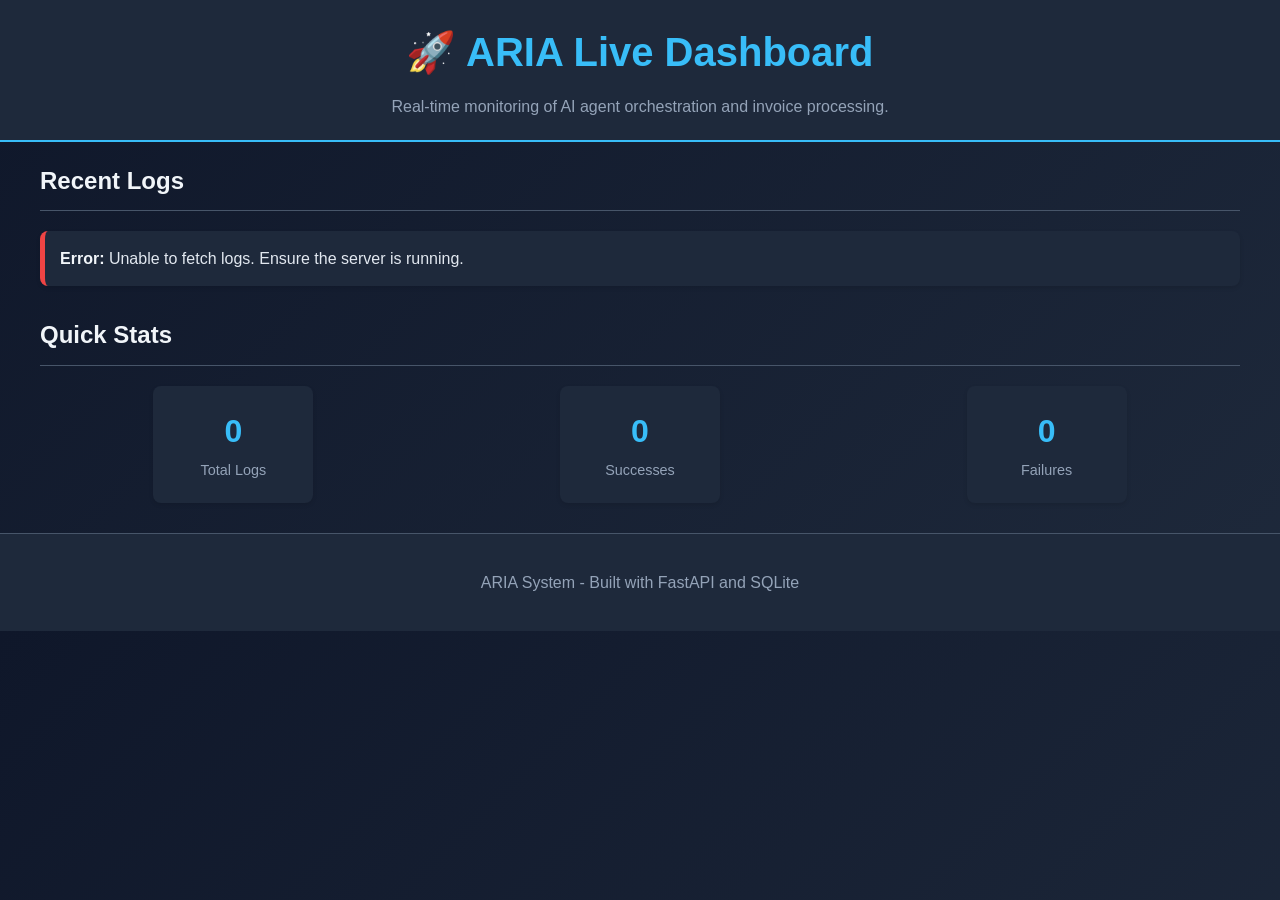
==== frontend/index.html @ 07985802 "frontend added and readme created" ====
<!DOCTYPE html>
<html lang="en">
<head>
    <meta charset="UTF-8">
    <meta name="viewport" content="width=device-width, initial-scale=1.0">
    <title>ARIA Dashboard</title>
    <link rel="stylesheet" href="style.css">
</head>
<body>
    <header>
        <h1>🚀 ARIA Live Dashboard</h1>
        <p>Real-time monitoring of AI agent orchestration and invoice processing.</p>
    </header>

    <main>
        <section id="logs-section">
            <h2>Recent Logs</h2>
            <div id="logs-container">
                <!-- Logs will be populated here -->
            </div>
        </section>

        <section id="stats-section">
            <h2>Quick Stats</h2>
            <div id="stats">
                <div class="stat">
                    <span id="total-logs">0</span>
                    <label>Total Logs</label>
                </div>
                <div class="stat">
                    <span id="success-count">0</span>
                    <label>Successes</label>
                </div>
                <div class="stat">
                    <span id="failure-count">0</span>
                    <label>Failures</label>
                </div>
            </div>
        </section>
    </main>

    <footer>
        <p>ARIA System - Built with FastAPI and SQLite</p>
    </footer>

    <script src="script.js"></script>
</body>
</html>
---- frontend/style.css ----
/* ARIA Dashboard Styles */

body {
    font-family: 'Segoe UI', Tahoma, Geneva, Verdana, sans-serif;
    background: linear-gradient(135deg, #0f172a 0%, #1e293b 100%);
    color: #e2e8f0;
    margin: 0;
    padding: 0;
    line-height: 1.6;
}

header {
    background: #1e293b;
    padding: 20px;
    text-align: center;
    border-bottom: 2px solid #38bdf8;
}

header h1 {
    margin: 0;
    color: #38bdf8;
    font-size: 2.5em;
}

header p {
    margin: 10px 0 0;
    color: #94a3b8;
}

main {
    max-width: 1200px;
    margin: 20px auto;
    padding: 0 20px;
}

section {
    margin-bottom: 30px;
}

h2 {
    color: #f1f5f9;
    border-bottom: 1px solid #475569;
    padding-bottom: 10px;
}

#logs-container {
    display: flex;
    flex-direction: column;
    gap: 10px;
}

.log {
    background: #1e293b;
    padding: 15px;
    border-radius: 8px;
    border-left: 5px solid #3b82f6;
    box-shadow: 0 2px 4px rgba(0, 0, 0, 0.1);
    transition: transform 0.2s;
}

.log:hover {
    transform: translateY(-2px);
}

.log.START { border-left-color: #3b82f6; }
.log.SUCCESS { border-left-color: #22c55e; }
.log.FAILURE { border-left-color: #ef4444; }
.log.RECOVERY_SUCCESS { border-left-color: #eab308; }
.log.VERIFICATION { border-left-color: #a855f7; }

.log strong {
    color: #f1f5f9;
    font-weight: bold;
}

.log small {
    color: #94a3b8;
    font-size: 0.85em;
}

.log code {
    background: #334155;
    padding: 2px 4px;
    border-radius: 4px;
    font-family: 'Courier New', monospace;
    word-wrap: break-word;
}

#stats {
    display: flex;
    justify-content: space-around;
    flex-wrap: wrap;
    gap: 20px;
}

.stat {
    background: #1e293b;
    padding: 20px;
    border-radius: 8px;
    text-align: center;
    min-width: 120px;
    box-shadow: 0 2px 4px rgba(0, 0, 0, 0.1);
}

.stat span {
    display: block;
    font-size: 2em;
    font-weight: bold;
    color: #38bdf8;
}

.stat label {
    color: #94a3b8;
    font-size: 0.9em;
}

footer {
    text-align: center;
    padding: 20px;
    background: #1e293b;
    color: #94a3b8;
    border-top: 1px solid #475569;
}

@media (max-width: 768px) {
    #stats {
        flex-direction: column;
        align-items: center;
    }

    .stat {
        width: 100%;
        max-width: 300px;
    }
}
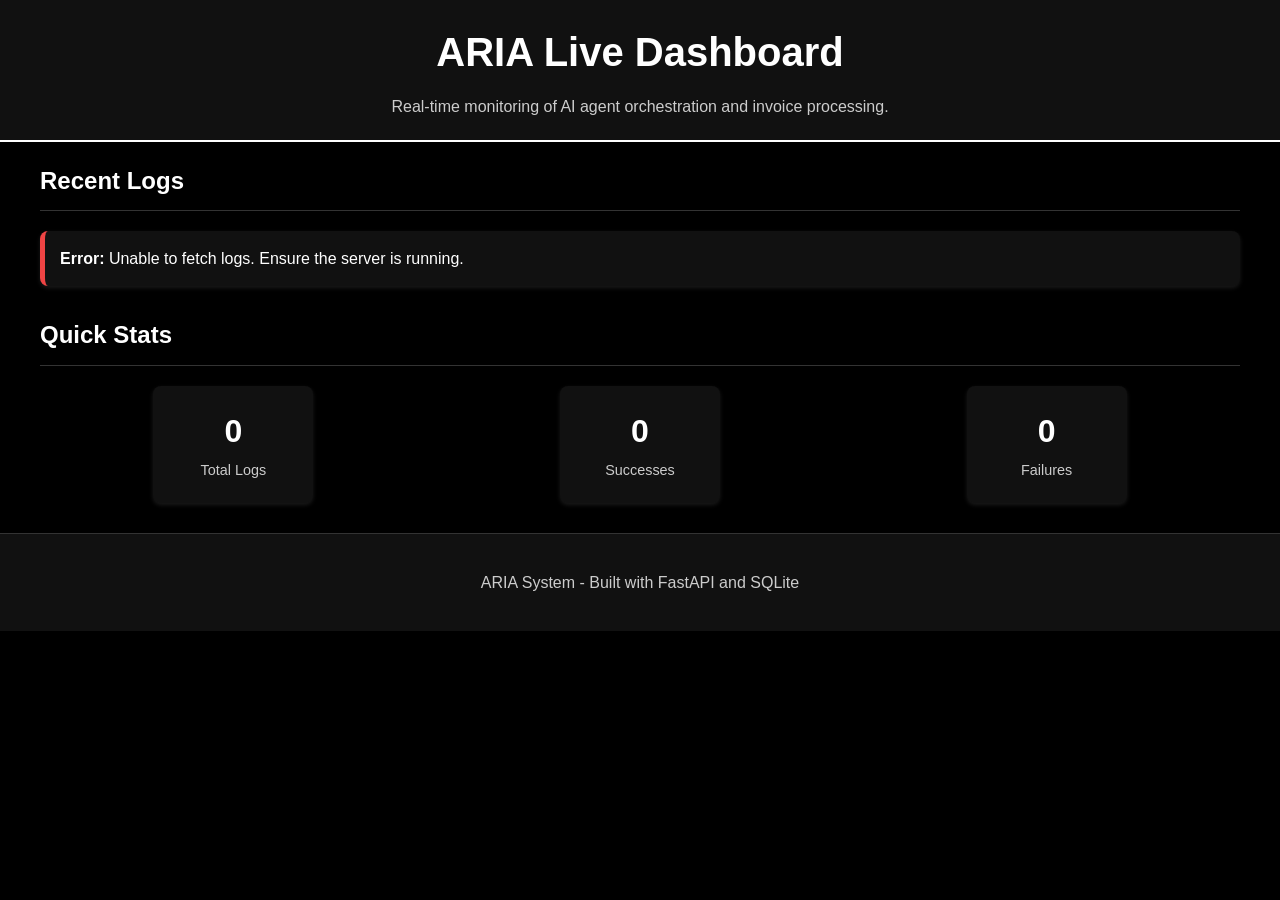
==== commit 822ecc6c: "frontend added" ====
--- a/frontend/index.html
+++ b/frontend/index.html
@@ -8,7 +8,7 @@
 </head>
 <body>
     <header>
-        <h1>🚀 ARIA Live Dashboard</h1>
+        <h1> ARIA Live Dashboard</h1>
         <p>Real-time monitoring of AI agent orchestration and invoice processing.</p>
     </header>
 
--- a/frontend/style.css
+++ b/frontend/style.css
@@ -1,30 +1,30 @@
 /* ARIA Dashboard Styles */
 
 body {
-    font-family: 'Segoe UI', Tahoma, Geneva, Verdana, sans-serif;
-    background: linear-gradient(135deg, #0f172a 0%, #1e293b 100%);
-    color: #e2e8f0;
+    font-family: 'Arial', sans-serif;
+    background: #000000;
+    color: #ffffff;
     margin: 0;
     padding: 0;
     line-height: 1.6;
 }
 
 header {
-    background: #1e293b;
+    background: #111111;
     padding: 20px;
     text-align: center;
-    border-bottom: 2px solid #38bdf8;
+    border-bottom: 2px solid #ffffff;
 }
 
 header h1 {
     margin: 0;
-    color: #38bdf8;
+    color: #ffffff;
     font-size: 2.5em;
 }
 
 header p {
     margin: 10px 0 0;
-    color: #94a3b8;
+    color: #cccccc;
 }
 
 main {
@@ -38,8 +38,8 @@
 }
 
 h2 {
-    color: #f1f5f9;
-    border-bottom: 1px solid #475569;
+    color: #ffffff;
+    border-bottom: 1px solid #333333;
     padding-bottom: 10px;
 }
 
@@ -50,11 +50,11 @@
 }
 
 .log {
-    background: #1e293b;
+    background: #111111;
     padding: 15px;
     border-radius: 8px;
     border-left: 5px solid #3b82f6;
-    box-shadow: 0 2px 4px rgba(0, 0, 0, 0.1);
+    box-shadow: 0 2px 4px rgba(255, 255, 255, 0.1);
     transition: transform 0.2s;
 }
 
@@ -69,17 +69,17 @@
 .log.VERIFICATION { border-left-color: #a855f7; }
 
 .log strong {
-    color: #f1f5f9;
+    color: #ffffff;
     font-weight: bold;
 }
 
 .log small {
-    color: #94a3b8;
+    color: #cccccc;
     font-size: 0.85em;
 }
 
 .log code {
-    background: #334155;
+    background: #333333;
     padding: 2px 4px;
     border-radius: 4px;
     font-family: 'Courier New', monospace;
@@ -94,32 +94,32 @@
 }
 
 .stat {
-    background: #1e293b;
+    background: #111111;
     padding: 20px;
     border-radius: 8px;
     text-align: center;
     min-width: 120px;
-    box-shadow: 0 2px 4px rgba(0, 0, 0, 0.1);
+    box-shadow: 0 2px 4px rgba(255, 255, 255, 0.1);
 }
 
 .stat span {
     display: block;
     font-size: 2em;
     font-weight: bold;
-    color: #38bdf8;
+    color: #ffffff;
 }
 
 .stat label {
-    color: #94a3b8;
+    color: #cccccc;
     font-size: 0.9em;
 }
 
 footer {
     text-align: center;
     padding: 20px;
-    background: #1e293b;
-    color: #94a3b8;
-    border-top: 1px solid #475569;
+    background: #111111;
+    color: #cccccc;
+    border-top: 1px solid #333333;
 }
 
 @media (max-width: 768px) {
